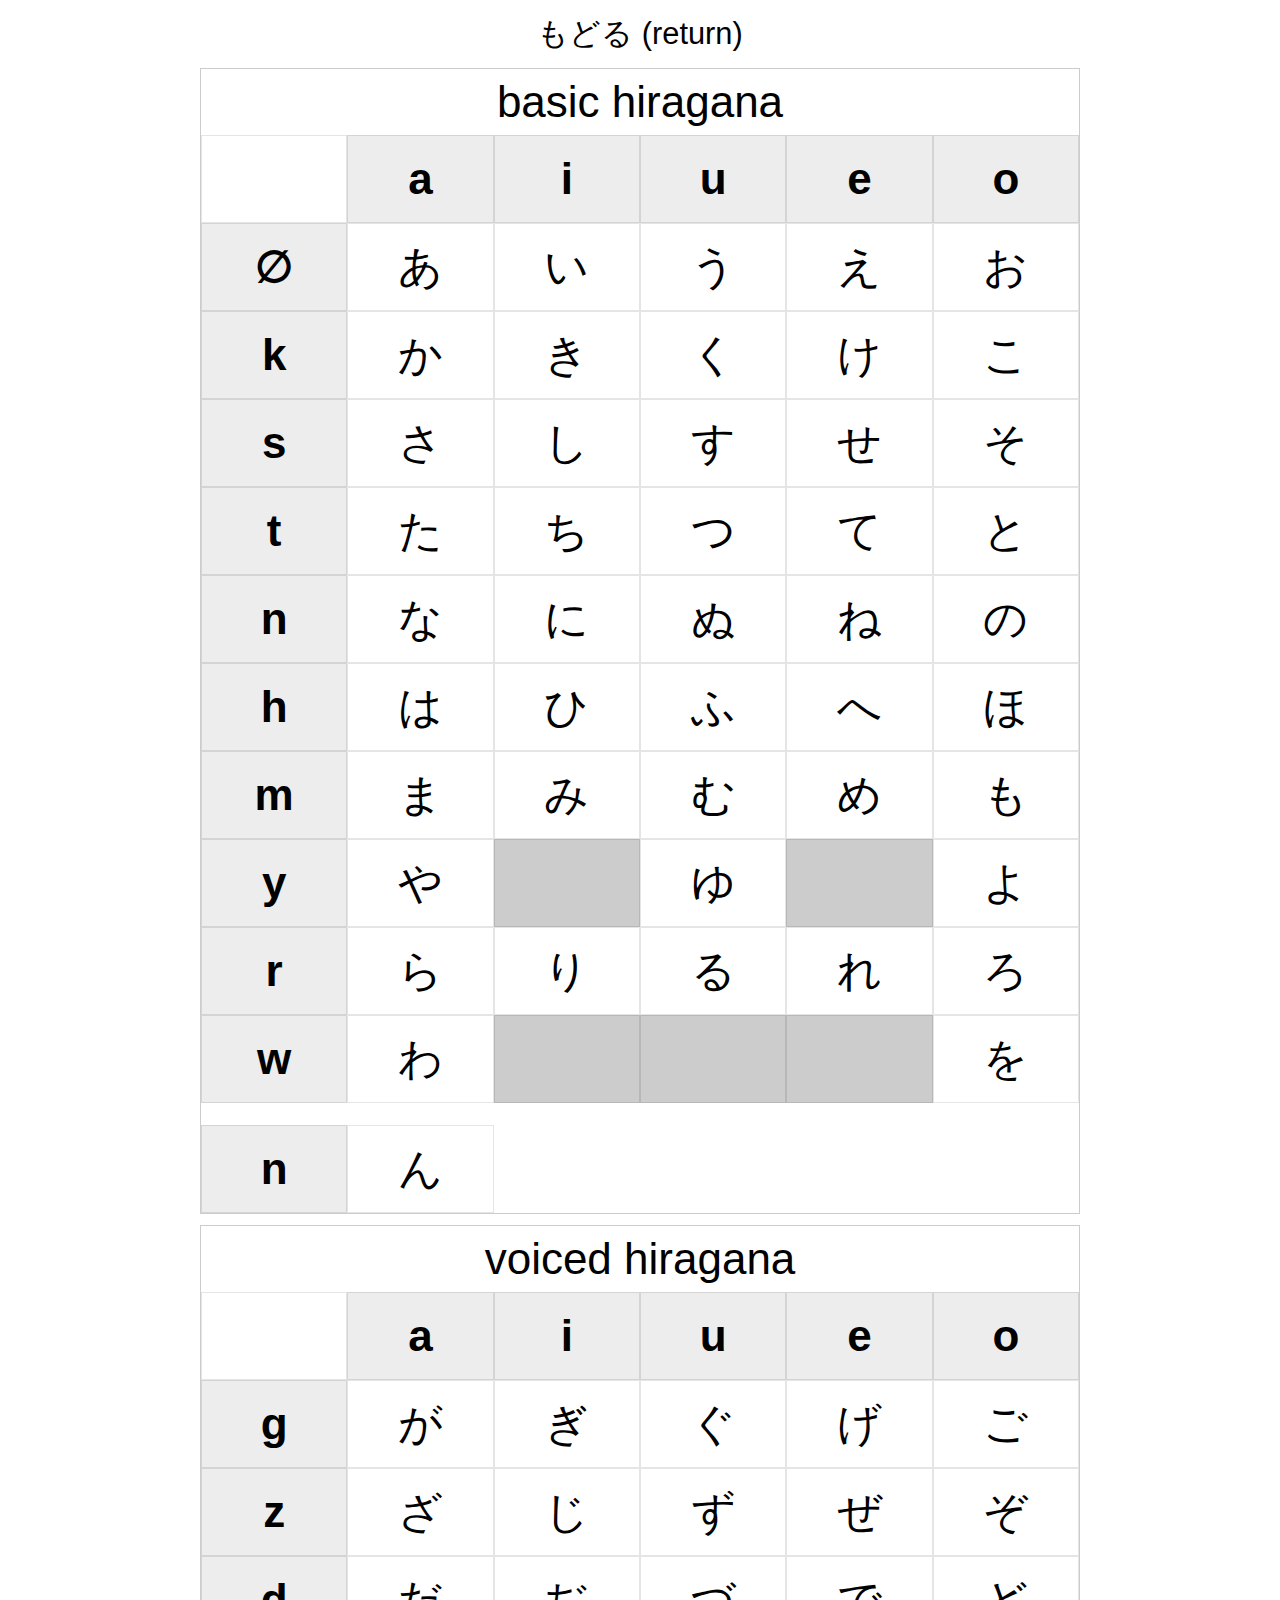
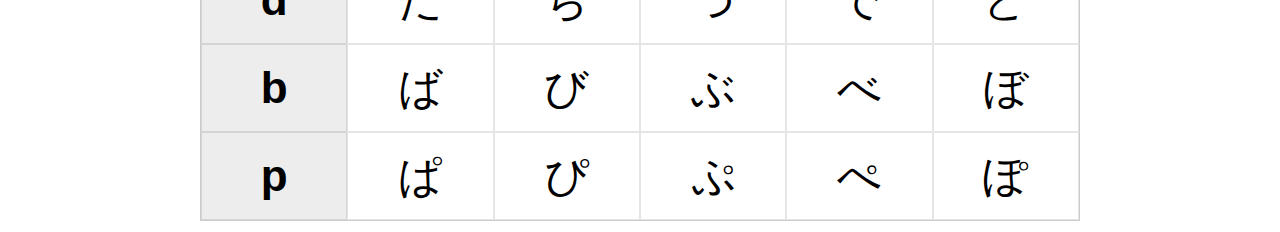
==== hiragana/index.html @ 89de785b "Initial commit" ====
<!DOCTYPE html>
<html>
<head>
	<meta charset="utf-8" />
	<meta name="viewport" content="width=device-width,initial-scale=1,shrink-to-fit=no" />
	<title>jp.lpg.space</title>

	<link rel="stylesheet" href="/style.css" />
	<link rel="manifest" href="/manifest.webmanifest" />
</head>
<body>
	<header>
		<a class="back-to-root" href="/">もどる (return)</a>
	</header>

	<section>
		<h1>basic hiragana</h1>

		<div class="kana-set">
			<span></span>
			<span class="kana-label">a</span>
			<span class="kana-label">i</span>
			<span class="kana-label">u</span>
			<span class="kana-label">e</span>
			<span class="kana-label">o</span>

			<span class="kana-label">∅</span>
			<span>あ</span>
			<span>い</span>
			<span>う</span>
			<span>え</span>
			<span>お</span>

			<span class="kana-label">k</span>
			<span>か</span>
			<span>き</span>
			<span>く</span>
			<span>け</span>
			<span>こ</span>

			<span class="kana-label">s</span>
			<span>さ</span>
			<span>し</span>
			<span>す</span>
			<span>せ</span>
			<span>そ</span>

			<span class="kana-label">t</span>
			<span>た</span>
			<span>ち</span>
			<span>つ</span>
			<span>て</span>
			<span>と</span>

			<span class="kana-label">n</span>
			<span>な</span>
			<span>に</span>
			<span>ぬ</span>
			<span>ね</span>
			<span>の</span>

			<span class="kana-label">h</span>
			<span>は</span>
			<span>ひ</span>
			<span>ふ</span>
			<span>へ</span>
			<span>ほ</span>

			<span class="kana-label">m</span>
			<span>ま</span>
			<span>み</span>
			<span>む</span>
			<span>め</span>
			<span>も</span>

			<span class="kana-label">y</span>
			<span>や</span>
			<span class="kana-unused"></span>
			<span>ゆ</span>
			<span class="kana-unused"></span>
			<span>よ</span>

			<span class="kana-label">r</span>
			<span>ら</span>
			<span>り</span>
			<span>る</span>
			<span>れ</span>
			<span>ろ</span>

			<span class="kana-label">w</span>
			<span>わ</span>
			<span class="kana-unused"></span>
			<span class="kana-unused"></span>
			<span class="kana-unused"></span>
			<span>を</span>
		</div>

		<div class="kana-set">
			<span class="kana-label">n</span>
			<span>ん</span>
		</div>
	</section>

	<section>
		<h1>voiced hiragana</h1>

		<div class="kana-set">
			<span></span>
			<span class="kana-label">a</span>
			<span class="kana-label">i</span>
			<span class="kana-label">u</span>
			<span class="kana-label">e</span>
			<span class="kana-label">o</span>

			<span class="kana-label">g</span>
			<span>が</span>
			<span>ぎ</span>
			<span>ぐ</span>
			<span>げ</span>
			<span>ご</span>

			<span class="kana-label">z</span>
			<span>ざ</span>
			<span>じ</span>
			<span>ず</span>
			<span>ぜ</span>
			<span>ぞ</span>

			<span class="kana-label">d</span>
			<span>だ</span>
			<span>ぢ</span>
			<span>づ</span>
			<span>で</span>
			<span>ど</span>

			<span class="kana-label">b</span>
			<span>ば</span>
			<span>び</span>
			<span>ぶ</span>
			<span>べ</span>
			<span>ぼ</span>

			<span class="kana-label">p</span>
			<span>ぱ</span>
			<span>ぴ</span>
			<span>ぷ</span>
			<span>ぺ</span>
			<span>ぽ</span>
		</div>
	</section>
</body>
</html>
---- style.css ----
* {
	margin: 0;
	padding: 0;
	color: inherit;
	font: inherit;
	border: none;
	box-sizing: border-box;
	text-decoration: inherit;
}

html {
	font-family: sans-serif;
	font-size: 22px;
	line-height: 1.5;
}

h1 {
	font-size: 2rem;
	text-align: center;
}

h2 {
	font-size: 1.4rem;
	text-align: center;
}

header {
	margin: 0.5rem auto;
	width: 100%;
	max-width: 40rem;
	text-align: center;
	font-size: 1.4rem;
}

section {
	margin: 0.5rem auto;
	width: 100%;
	max-width: 40rem;
	border: 1px solid rgba(0, 0, 0, 0.2);
}

.primary-link {
	color: #6262f7;
	font-weight: bold;
}

.kana-set {
	display: grid;
	grid-template-columns: repeat(6, 1fr);
	grid-auto-rows: 4rem;
	font-size: 2rem;
}

.kana-set:not(:last-child) {
	margin-bottom: 1rem;
}

.kana-label {
	background-color: rgba(0, 0, 0, 0.07);
	font-weight: bold;
}

.kana-unused {
	background-color: rgba(0, 0, 0, 0.2);
}

.kana-set > * {
	display: flex;
	justify-content: center;
	align-items: center;
	text-align: center;
	border: 1px solid rgba(0, 0, 0, 0.1);
}
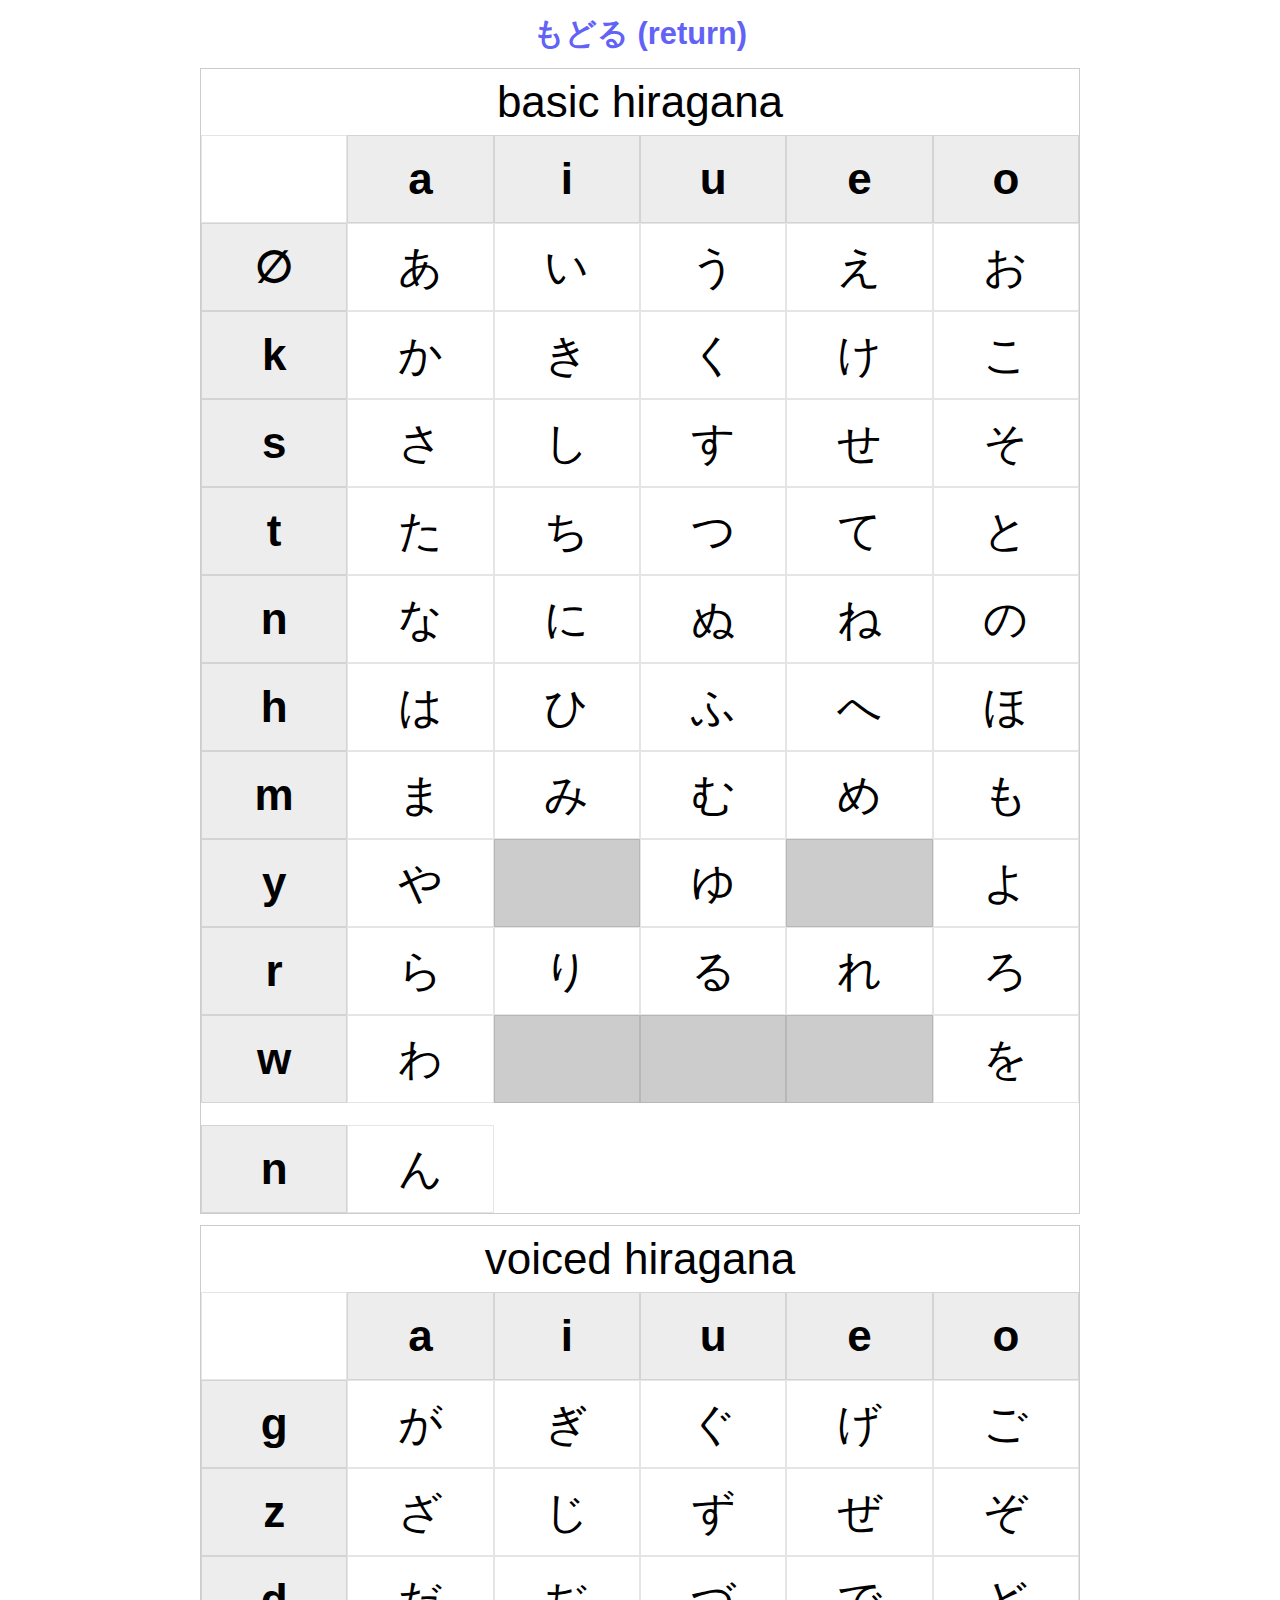
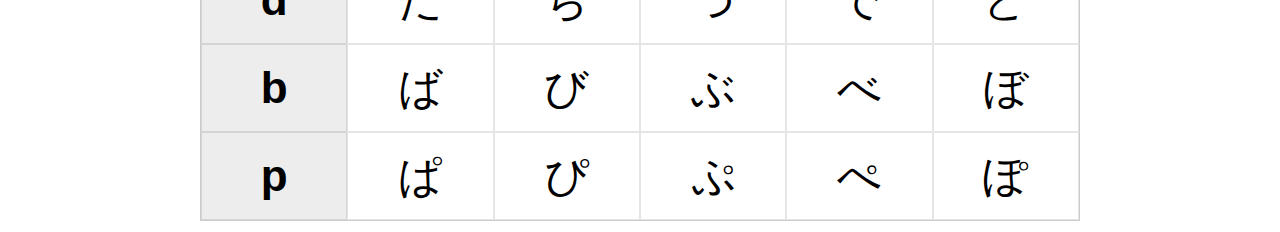
==== commit 79b5108c: "Service workers working" ====
--- a/hiragana/index.html
+++ b/hiragana/index.html
@@ -3,14 +3,15 @@
 <head>
 	<meta charset="utf-8" />
 	<meta name="viewport" content="width=device-width,initial-scale=1,shrink-to-fit=no" />
-	<title>jp.lpg.space</title>
+	<title>hiragana</title>
 
 	<link rel="stylesheet" href="/style.css" />
-	<link rel="manifest" href="/manifest.webmanifest" />
+	<link rel="manifest" href="/manifest.json" />
+	<script src="/index.js"></script>
 </head>
 <body>
 	<header>
-		<a class="back-to-root" href="/">もどる (return)</a>
+		<a class="primary-link" href="/">もどる (return)</a>
 	</header>
 
 	<section>
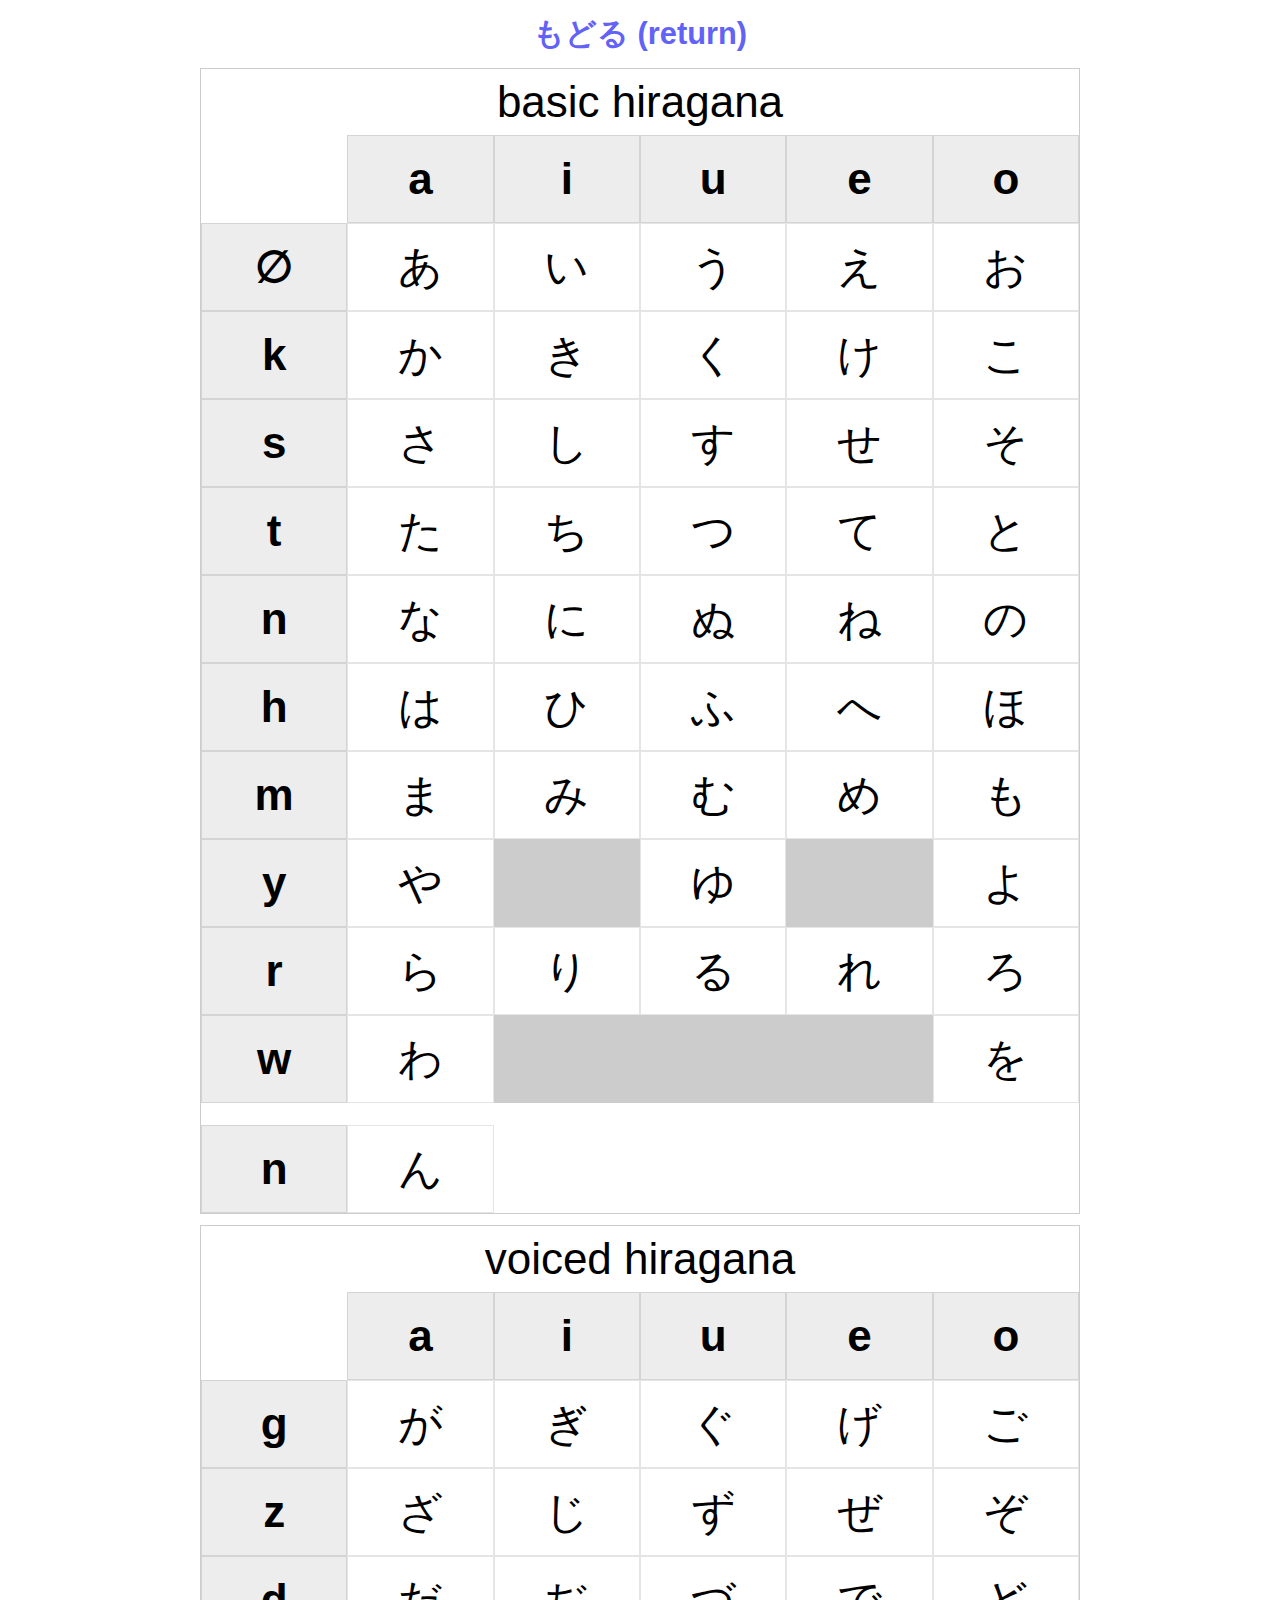
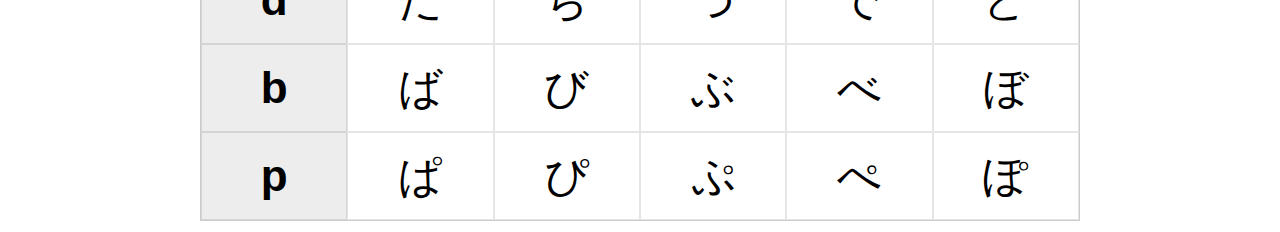
==== commit 929e7b85: "interactive hiragana" ====
--- a/hiragana/index.html
+++ b/hiragana/index.html
@@ -26,79 +26,79 @@
 			<span class="kana-label">o</span>
 
 			<span class="kana-label">∅</span>
-			<span>あ</span>
-			<span>い</span>
-			<span>う</span>
-			<span>え</span>
-			<span>お</span>
+			<span class="kana">あ</span>
+			<span class="kana">い</span>
+			<span class="kana">う</span>
+			<span class="kana">え</span>
+			<span class="kana">お</span>
 
 			<span class="kana-label">k</span>
-			<span>か</span>
-			<span>き</span>
-			<span>く</span>
-			<span>け</span>
-			<span>こ</span>
+			<span class="kana">か</span>
+			<span class="kana">き</span>
+			<span class="kana">く</span>
+			<span class="kana">け</span>
+			<span class="kana">こ</span>
 
 			<span class="kana-label">s</span>
-			<span>さ</span>
-			<span>し</span>
-			<span>す</span>
-			<span>せ</span>
-			<span>そ</span>
+			<span class="kana">さ</span>
+			<span class="kana">し</span>
+			<span class="kana">す</span>
+			<span class="kana">せ</span>
+			<span class="kana">そ</span>
 
 			<span class="kana-label">t</span>
-			<span>た</span>
-			<span>ち</span>
-			<span>つ</span>
-			<span>て</span>
-			<span>と</span>
+			<span class="kana">た</span>
+			<span class="kana">ち</span>
+			<span class="kana">つ</span>
+			<span class="kana">て</span>
+			<span class="kana">と</span>
 
 			<span class="kana-label">n</span>
-			<span>な</span>
-			<span>に</span>
-			<span>ぬ</span>
-			<span>ね</span>
-			<span>の</span>
+			<span class="kana">な</span>
+			<span class="kana">に</span>
+			<span class="kana">ぬ</span>
+			<span class="kana">ね</span>
+			<span class="kana">の</span>
 
 			<span class="kana-label">h</span>
-			<span>は</span>
-			<span>ひ</span>
-			<span>ふ</span>
-			<span>へ</span>
-			<span>ほ</span>
+			<span class="kana">は</span>
+			<span class="kana">ひ</span>
+			<span class="kana">ふ</span>
+			<span class="kana">へ</span>
+			<span class="kana">ほ</span>
 
 			<span class="kana-label">m</span>
-			<span>ま</span>
-			<span>み</span>
-			<span>む</span>
-			<span>め</span>
-			<span>も</span>
+			<span class="kana">ま</span>
+			<span class="kana">み</span>
+			<span class="kana">む</span>
+			<span class="kana">め</span>
+			<span class="kana">も</span>
 
 			<span class="kana-label">y</span>
-			<span>や</span>
+			<span class="kana">や</span>
 			<span class="kana-unused"></span>
-			<span>ゆ</span>
+			<span class="kana">ゆ</span>
 			<span class="kana-unused"></span>
-			<span>よ</span>
+			<span class="kana">よ</span>
 
 			<span class="kana-label">r</span>
-			<span>ら</span>
-			<span>り</span>
-			<span>る</span>
-			<span>れ</span>
-			<span>ろ</span>
+			<span class="kana">ら</span>
+			<span class="kana">り</span>
+			<span class="kana">る</span>
+			<span class="kana">れ</span>
+			<span class="kana">ろ</span>
 
 			<span class="kana-label">w</span>
-			<span>わ</span>
+			<span class="kana">わ</span>
 			<span class="kana-unused"></span>
 			<span class="kana-unused"></span>
 			<span class="kana-unused"></span>
-			<span>を</span>
+			<span class="kana">を</span>
 		</div>
 
 		<div class="kana-set">
 			<span class="kana-label">n</span>
-			<span>ん</span>
+			<span class="kana">ん</span>
 		</div>
 	</section>
 
@@ -114,39 +114,39 @@
 			<span class="kana-label">o</span>
 
 			<span class="kana-label">g</span>
-			<span>が</span>
-			<span>ぎ</span>
-			<span>ぐ</span>
-			<span>げ</span>
-			<span>ご</span>
+			<span class="kana">が</span>
+			<span class="kana">ぎ</span>
+			<span class="kana">ぐ</span>
+			<span class="kana">げ</span>
+			<span class="kana">ご</span>
 
 			<span class="kana-label">z</span>
-			<span>ざ</span>
-			<span>じ</span>
-			<span>ず</span>
-			<span>ぜ</span>
-			<span>ぞ</span>
+			<span class="kana">ざ</span>
+			<span class="kana">じ</span>
+			<span class="kana">ず</span>
+			<span class="kana">ぜ</span>
+			<span class="kana">ぞ</span>
 
 			<span class="kana-label">d</span>
-			<span>だ</span>
-			<span>ぢ</span>
-			<span>づ</span>
-			<span>で</span>
-			<span>ど</span>
+			<span class="kana">だ</span>
+			<span class="kana">ぢ</span>
+			<span class="kana">づ</span>
+			<span class="kana">で</span>
+			<span class="kana">ど</span>
 
 			<span class="kana-label">b</span>
-			<span>ば</span>
-			<span>び</span>
-			<span>ぶ</span>
-			<span>べ</span>
-			<span>ぼ</span>
+			<span class="kana">ば</span>
+			<span class="kana">び</span>
+			<span class="kana">ぶ</span>
+			<span class="kana">べ</span>
+			<span class="kana">ぼ</span>
 
 			<span class="kana-label">p</span>
-			<span>ぱ</span>
-			<span>ぴ</span>
-			<span>ぷ</span>
-			<span>ぺ</span>
-			<span>ぽ</span>
+			<span class="kana">ぱ</span>
+			<span class="kana">ぴ</span>
+			<span class="kana">ぷ</span>
+			<span class="kana">ぺ</span>
+			<span class="kana">ぽ</span>
 		</div>
 	</section>
 </body>
--- a/style.css
+++ b/style.css
@@ -44,6 +44,26 @@
 	font-weight: bold;
 }
 
+.kana-label {
+	display: flex;
+	justify-content: center;
+	align-items: center;
+	text-align: center;
+	border: 1px solid rgba(0, 0, 0, 0.1);
+}
+
+.kana {
+	display: flex;
+	justify-content: center;
+	align-items: center;
+	text-align: center;
+	border: 1px solid rgba(0, 0, 0, 0.1);
+}
+
+.kana-selected {
+	border: 3px solid #6262f7;
+}
+
 .kana-set {
 	display: grid;
 	grid-template-columns: repeat(6, 1fr);
@@ -62,12 +82,4 @@
 
 .kana-unused {
 	background-color: rgba(0, 0, 0, 0.2);
-}
-
-.kana-set > * {
-	display: flex;
-	justify-content: center;
-	align-items: center;
-	text-align: center;
-	border: 1px solid rgba(0, 0, 0, 0.1);
 }